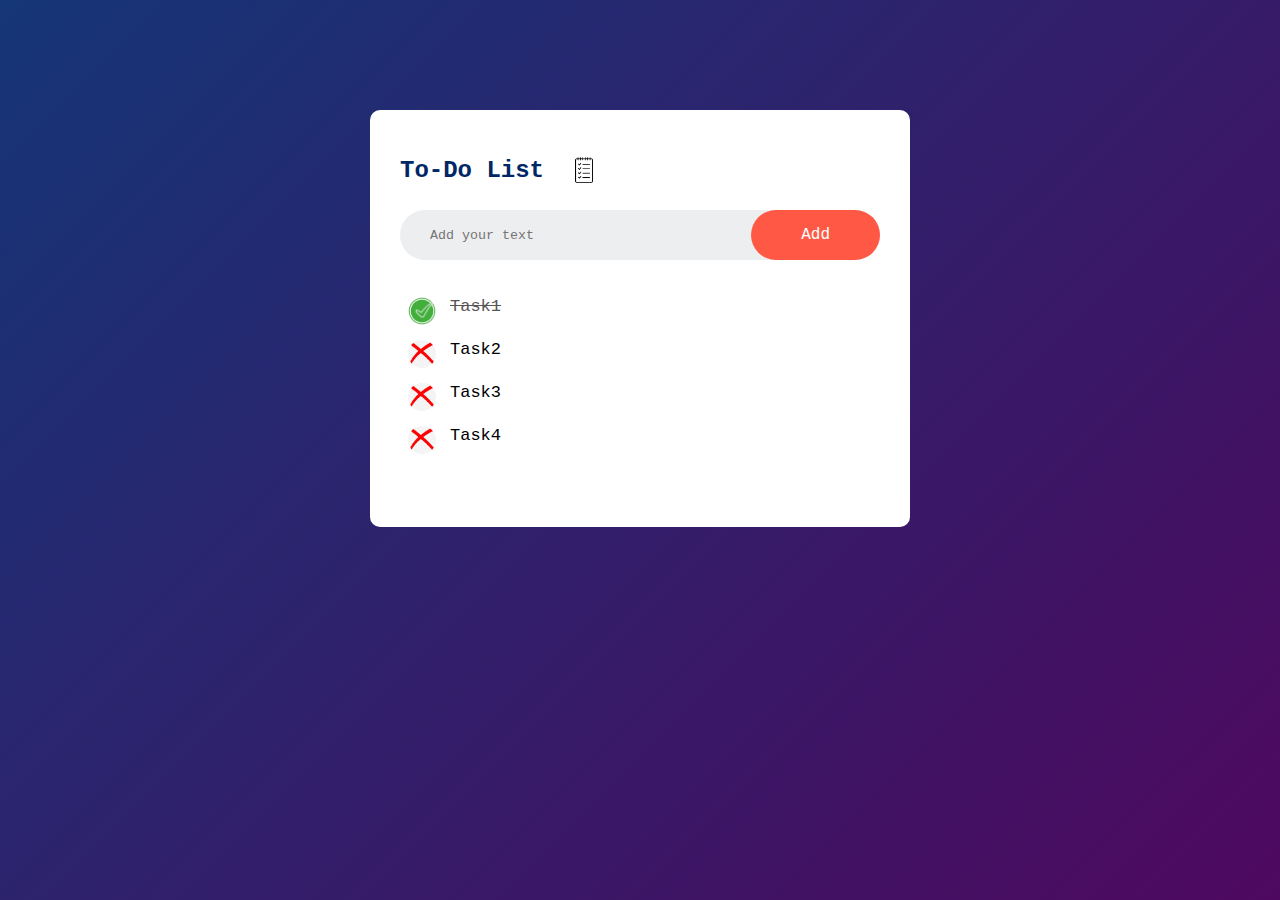
==== Javascript/To-Do list/index.html @ 20881858 "Add files via upload" ====
<!DOCTYPE html>
<html lang="en">
<head>
    <meta charset="UTF-8">
    <meta name="viewport" content="width=device-width, initial-scale=1.0">
    <title>To-Do List</title>
    <link rel="stylesheet" href="style.css">
</head>
<body>
 <div class="container">
    <div class="todo-app">
        <h2>To-Do List <img src="images/to-do-list.webp"/></h2>
        <div class="row">
            <input type="text" id="input-box" placeholder="Add your text">
            <button>Add</button>
        </div>
        <ul id="list-container">
            <li class="checked">Task1</li>
            <li>Task2</li>
            <li>Task3</li>
            <li>Task4</li>

        </ul>


    </div>


 </div>   
    
</body>
</html>
---- Javascript/To-Do list/style.css ----
*{
margin: 0;
padding: 0;
font-family:'Courier New', sans-serif;
box-sizing: border-box;
}
.container{
    width: 100%;
    min-height: 100vh;
    background: linear-gradient(135deg, #153677, #4e085f );
    padding: 10px;
}
.todo-app{
    width: 100%;
    max-width: 540px;
    background: #fff;
    margin: 100px auto 20px;
    padding: 40px 30px 70px;
    border-radius: 10px;
}
.todo-app h2{
   color: #002765;
   display: flex;
   align-items: center;
   margin-bottom: 20px; 
}
.todo-app h2 img{
    width: 40px;
    margin-left: 20px;
}
.row{
    display: flex;
    align-items: center;
    justify-content: space-between;
    background: #edeef0;
    border-radius: 30px;
    padding-left: 20px;
    margin-bottom: 25px;
}
input{
    flex: 1;
    border: none;
    outline: none;
    background: transparent;
    padding: 10px;
}
button{
    border: none;
    outline: none;
    padding: 16px 50px;
    background: #ff5945;
    color: #fff;
    font-size: 16px;
    cursor: pointer;
    border-radius: 40px;

}
ul li{
    list-style: none;
    font-size: 17px;
    padding: 12px 8px 12px 50px;
    user-select: none;
    cursor: pointer;
    position: relative;

}
ul li::before{
    content: '';
    position: absolute;
    height: 28px;
    width: 28px;
    border-radius: 50%;
    background-image: url(images/uncheckmark.jpg);
    background-size: cover;
    background-position: center;
    top: 12px;
    left: 8px;
}
ul li.checked{
    color: #555;
    text-decoration: line-through;

}
ul li.checked::before{
background-image: url(images/checkmark.jpg)
}
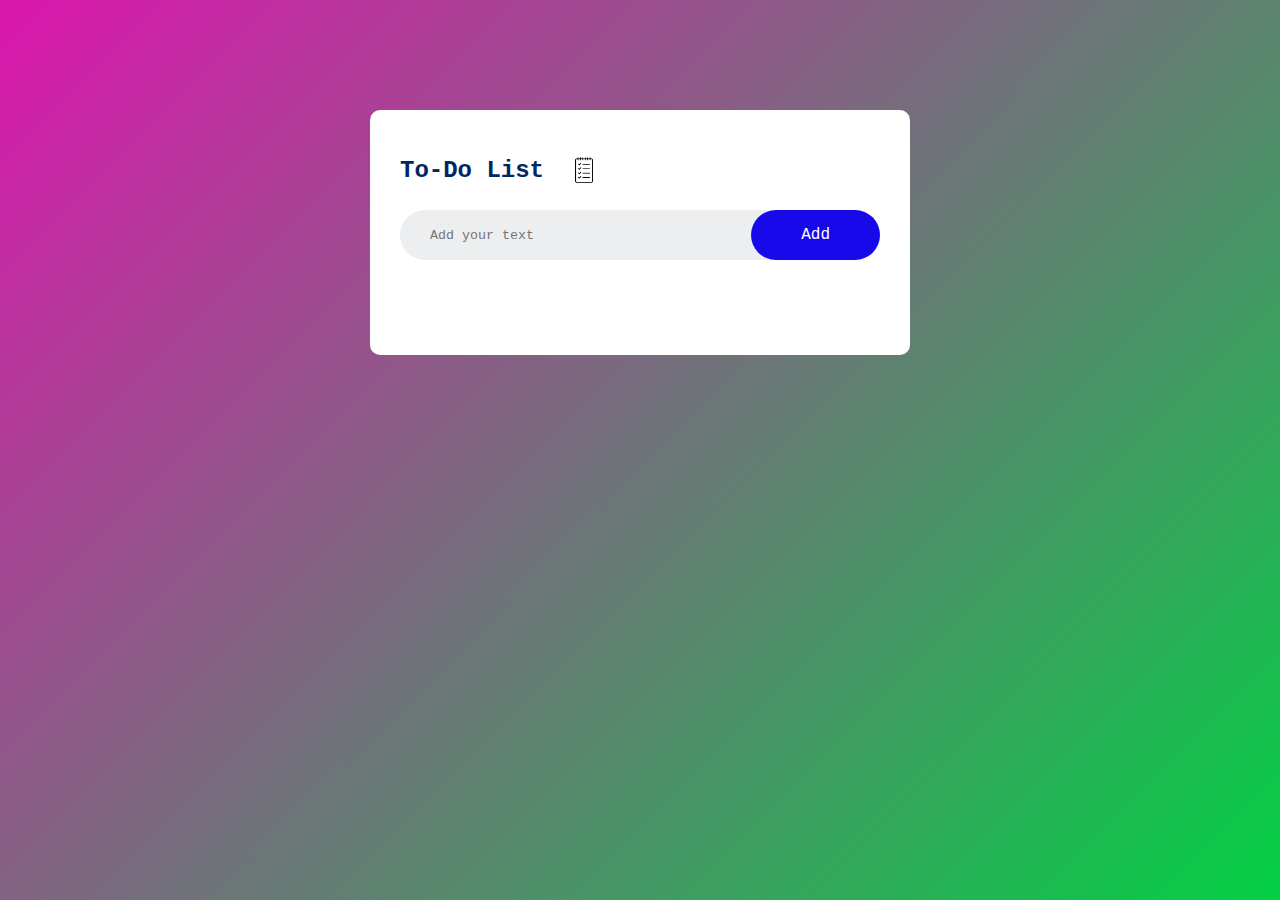
==== commit ec169b68: "Add files via upload" ====
--- a/Javascript/To-Do list/index.html
+++ b/Javascript/To-Do list/index.html
@@ -12,13 +12,13 @@
         <h2>To-Do List <img src="images/to-do-list.webp"/></h2>
         <div class="row">
             <input type="text" id="input-box" placeholder="Add your text">
-            <button>Add</button>
+            <button onclick="addTask()">Add</button>
         </div>
         <ul id="list-container">
-            <li class="checked">Task1</li>
+           <!-- > <li class="checked">Task1</li>
             <li>Task2</li>
             <li>Task3</li>
-            <li>Task4</li>
+            <li>Task4</li> -->
 
         </ul>
 
@@ -27,6 +27,6 @@
 
 
  </div>   
-    
+ <script src="script.js" ></script> 
 </body>
 </html>--- a/Javascript/To-Do list/style.css
+++ b/Javascript/To-Do list/style.css
@@ -7,7 +7,7 @@
 .container{
     width: 100%;
     min-height: 100vh;
-    background: linear-gradient(135deg, #153677, #4e085f );
+    background: linear-gradient(135deg, #dc16ae, #03d044 );
     padding: 10px;
 }
 .todo-app{
@@ -48,7 +48,7 @@
     border: none;
     outline: none;
     padding: 16px 50px;
-    background: #ff5945;
+    background: #1809eb;
     color: #fff;
     font-size: 16px;
     cursor: pointer;
@@ -70,7 +70,7 @@
     height: 28px;
     width: 28px;
     border-radius: 50%;
-    background-image: url(images/uncheckmark.jpg);
+    background-image: url(images/emptyDot.png);
     background-size: cover;
     background-position: center;
     top: 12px;
@@ -84,3 +84,18 @@
 ul li.checked::before{
 background-image: url(images/checkmark.jpg)
 }
+ul li span{
+    position: absolute;
+    right: 0;
+    top: 5px;
+    width: 40px;
+    height:  40px;
+    font-size: 22px;
+    color: #555;
+    line-height: 40px;
+    text-align: center; 
+    border-radius: 50%;
+}
+ul li span:hover{
+    background: #edeef0;
+}